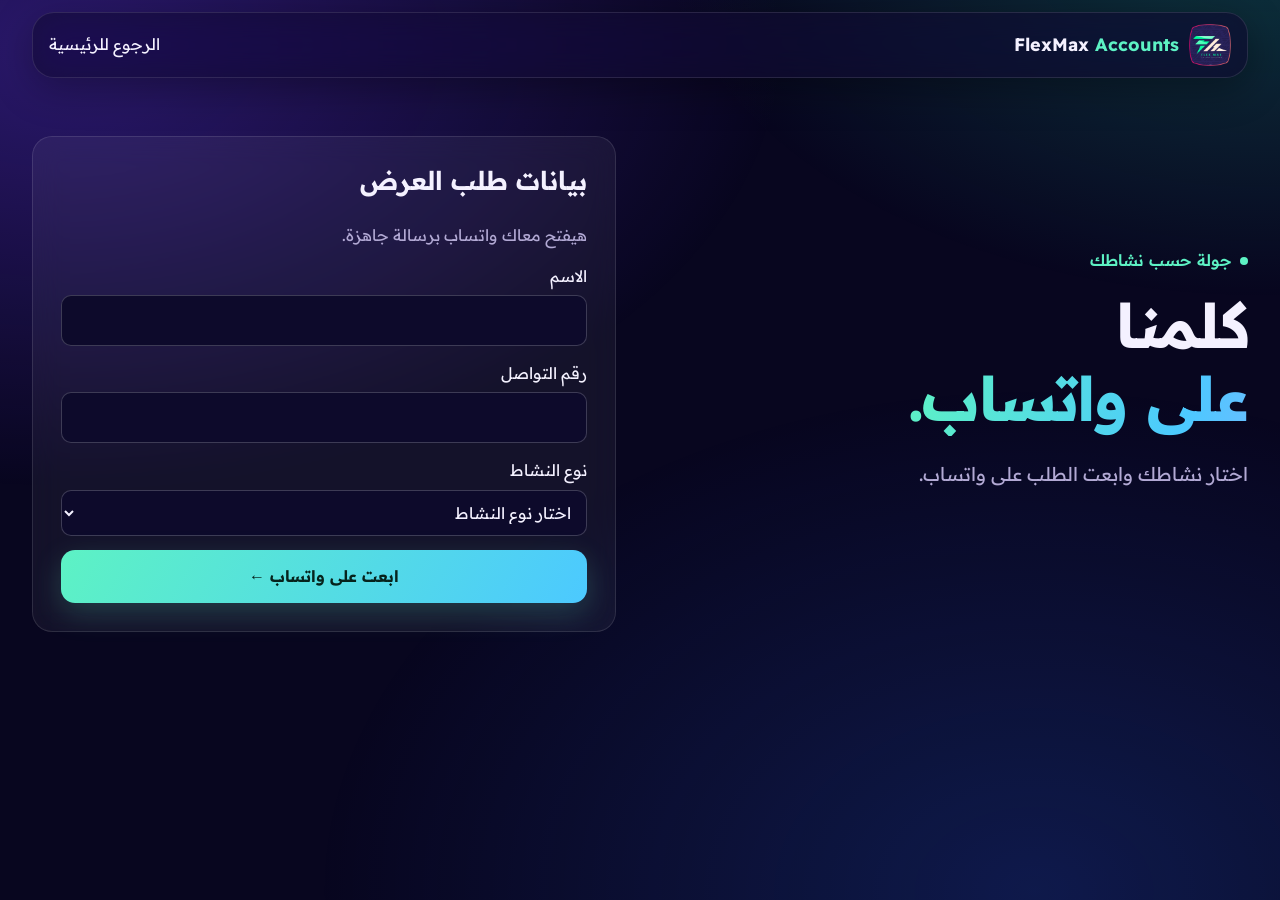
==== demo.html @ 675be2ca "FlexMax Demo V1" ====
<!doctype html>
<html lang="ar" dir="rtl">
<head>
<meta charset="utf-8"><meta name="viewport" content="width=device-width, initial-scale=1">
<title>طلب عرض | FlexMax Accounts</title>
<link rel="icon" href="assets/logo.png"><link rel="stylesheet" href="style.css"><script src="site.js" defer></script>
</head>
<body class="booking"><header class="top"><div class="wrap nav"><a class="brand" href="index.html"><img src="assets/logo.png" alt="" width="42" height="42"><b dir="ltr">FlexMax <span>Accounts</span></b></a><a href="index.html">الرجوع للرئيسية</a></div></header>
<main class="wrap book-grid"><div><p class="eyebrow"><i></i> جولة حسب نشاطك</p><h1>كلمنا<br><em>على واتساب.</em></h1><p class="lead">اختار نشاطك وابعت الطلب على واتساب.</p></div>
<form id="demo-form" class="form"><h2>بيانات طلب العرض</h2><p class="muted">هيفتح معاك واتساب برسالة جاهزة.</p>
<label>الاسم<input name="customer" autocomplete="name" required maxlength="80"></label>
<label>رقم التواصل<input name="phone" type="tel" dir="ltr" autocomplete="tel" required maxlength="30"></label>
<label>نوع النشاط<select name="activity" required><option value="">اختار نوع النشاط</option><option value="market">سوبر ماركت</option><option value="clothes">محل ملابس</option><option value="restaurant">مطعم</option><option value="factory">مصنع</option><option value="payments">محل خدمات دفع</option><option value="other">نشاط آخر</option></select></label>
<button class="button" type="submit">ابعت على واتساب ←</button><p id="form-result" role="status" hidden></p></form></main></body></html>
---- style.css ----
@import url("https://fonts.googleapis.com/css2?family=Readex+Pro:wght@300..700&display=swap");
:root{color-scheme:dark;--bg:#08061f;--ink:#f4f1ff;--mut:#b2a9d4;--mint:#5df2c4;--vio:#7c4dff;--sky:#4cc9ff;--line:#ffffff1c;font-family:"Readex Pro","Segoe UI",Tahoma,Arial,sans-serif}
*{box-sizing:border-box}html{scroll-behavior:smooth;scroll-padding-top:96px}
body{margin:0;background:var(--bg);color:var(--ink);line-height:1.7;overflow-x:clip}
body::before{content:"";position:fixed;inset:-20%;z-index:-1;background:radial-gradient(40% 35% at 18% 18%,#6d3bff59,transparent),radial-gradient(34% 30% at 85% 8%,#22e6b838,transparent),radial-gradient(40% 40% at 72% 85%,#2b6bff33,transparent);animation:drift 24s ease-in-out infinite alternate}
@keyframes drift{to{transform:translate3d(4%,3%,0) scale(1.1) rotate(3deg)}}
a{color:inherit;text-decoration:none}img{display:block;max-width:100%;height:auto}h1,h2,p,figure{margin:0}button,input,select{font:inherit}
:focus-visible{outline:3px solid var(--sky);outline-offset:4px}
.wrap{width:min(1216px,calc(100% - 40px));margin-inline:auto}
.top{position:sticky;top:12px;z-index:30;padding-inline:16px}
.nav{display:flex;align-items:center;gap:14px;min-height:66px;padding:8px 16px;border-radius:22px;background:#120c2fa6;border:1px solid var(--line);backdrop-filter:blur(18px) saturate(1.5);box-shadow:0 10px 40px #0005;transition:min-height .3s,background .3s,box-shadow .3s}
.top.scrolled .nav{min-height:56px;background:#0b0724eb;box-shadow:0 16px 50px #000a}
.top .wrap.nav{width:min(1216px,100%)}
.brand{display:flex;align-items:center;gap:10px;font-size:18px;margin-inline-end:auto}.brand span{color:var(--mint)}
.links{position:relative;display:flex;gap:4px;margin-inline:auto}.links a{position:relative;padding:8px 14px;border-radius:12px;color:var(--mut);font-size:14px;transition:color .25s,background .25s}
.links a:hover,.links a.on{color:#fff}.links a.on::after{content:"";position:absolute;inset-inline:30%;bottom:2px;height:2px;border-radius:2px;background:linear-gradient(90deg,var(--mint),var(--sky))}
.button{position:relative;overflow:hidden;display:inline-flex;align-items:center;justify-content:center;padding:13px 26px;color:#06231c;background:linear-gradient(120deg,var(--mint),var(--sky));border:0;border-radius:14px;cursor:pointer;font-weight:650;box-shadow:0 10px 30px #5df2c433;transition:transform .25s,box-shadow .25s}
.button::after{content:"";position:absolute;inset:0;background:linear-gradient(100deg,transparent 30%,#fff7 50%,transparent 70%);transform:translateX(120%);transition:transform .6s}
.button:hover{transform:translateY(-2px);box-shadow:0 14px 40px #5df2c455}.button:hover::after{transform:translateX(-120%)}
.small{padding:9px 18px;font-size:14px}
.burger{display:none;width:42px;height:42px;border:1px solid var(--line);border-radius:12px;background:#ffffff0d;cursor:pointer;padding:0;place-content:center;gap:5px}
.burger i{display:block;width:18px;height:2px;background:#fff;border-radius:2px;transition:transform .3s,opacity .3s}
.top.open .burger i:nth-child(1){transform:translateY(7px) rotate(45deg)}.top.open .burger i:nth-child(2){opacity:0}.top.open .burger i:nth-child(3){transform:translateY(-7px) rotate(-45deg)}
.hero{padding-top:56px;overflow:clip}
.hero-grid{display:grid;grid-template-columns:.9fr 1.1fr;gap:56px;align-items:center;min-height:560px;padding-block:40px}
.eyebrow{color:var(--mint);font-weight:550;margin-bottom:14px;display:flex;align-items:center;gap:8px}
.eyebrow i{width:8px;height:8px;border-radius:50%;background:var(--mint);box-shadow:0 0 0 0 #5df2c488;animation:ping 2s infinite}
@keyframes ping{70%{box-shadow:0 0 0 10px #5df2c400}}
h1{font-size:clamp(36px,4.8vw,72px);white-space:nowrap;line-height:1.2;font-weight:700;letter-spacing:-.02em}
h1 em{font-style:normal;background:linear-gradient(100deg,var(--mint),var(--sky),#b79bff,var(--mint));background-size:250% 100%;-webkit-background-clip:text;background-clip:text;color:transparent;animation:shine 7s linear infinite}
@keyframes shine{to{background-position:-250% 0}}
.lead{max-width:36ch;color:var(--mut);font-size:19px;margin-block:22px 30px}
.actions{display:flex;flex-wrap:wrap;align-items:center;gap:22px}.ghost{color:#e2d9ef;font-size:15px;transition:color .2s}.ghost:hover{color:var(--mint)}
.intro>*{animation:rise .8s cubic-bezier(.2,.8,.2,1) both}.intro>:nth-child(2){animation-delay:.1s}.intro>:nth-child(3){animation-delay:.2s}.intro>:nth-child(4){animation-delay:.3s}
.visual{position:relative;perspective:1400px;animation:rise 1s .25s cubic-bezier(.2,.8,.2,1) both}
@keyframes rise{from{opacity:0;transform:translateY(28px)}}
.visual::before{content:"";position:absolute;inset:8% 4%;background:linear-gradient(120deg,var(--vio),var(--mint));filter:blur(70px);opacity:.35;border-radius:50%}
.hero-shot,.stage{position:relative;overflow:hidden;border:1px solid #ffffff2e;border-radius:18px;background:#1a1340;box-shadow:0 30px 90px #000a,inset 0 1px #fff2}
.hero-shot{transform:rotateY(var(--ry,0deg)) rotateX(var(--rx,0deg));transition:transform .2s ease-out}
.window{display:flex;direction:ltr;align-items:center;gap:6px;padding:9px 14px;background:#ffffff0d}.window span{width:8px;height:8px;border-radius:50%;background:#ffffff40}.window span:first-child{background:#ff6b8b}.window span:nth-child(2){background:#ffd166}.window span:nth-child(3){background:var(--mint)}.window b{margin-inline-start:auto;font-size:11px;font-weight:500;color:var(--mut)}
.chip{position:absolute;padding:8px 16px;border-radius:999px;background:#150f35e6;border:1px solid #ffffff33;backdrop-filter:blur(10px);font-size:13px;box-shadow:0 10px 30px #0006;animation:float 6s ease-in-out infinite}
.c1{top:-14px;inset-inline-start:-14px}.c2{bottom:18%;inset-inline-end:-18px;animation-delay:-2s}.c3{bottom:-16px;inset-inline-start:14%;animation-delay:-4s}
@keyframes float{50%{transform:translateY(-10px)}}
.trust{display:grid;grid-template-columns:repeat(4,1fr);gap:12px;list-style:none;padding:0;margin-top:30px;animation:rise .9s .5s both}
.trust li{padding:14px 18px;border:1px solid var(--line);border-radius:14px;background:#ffffff08;font-size:14px;color:var(--mut)}
.ribbon{overflow:hidden;direction:ltr;border-block:1px solid var(--line);background:#ffffff06;margin-block:40px 0;mask:linear-gradient(90deg,transparent,#000 12%,#000 88%,transparent)}
.track{display:flex;gap:44px;width:max-content;padding-block:16px;animation:slide 40s linear infinite;direction:rtl}.track span{white-space:nowrap;color:var(--mut);font-size:15px}.track span::before{content:"";display:inline-block;width:6px;height:6px;margin-inline-end:44px;border-radius:50%;background:var(--mint);vertical-align:middle}
@keyframes slide{to{transform:translateX(-50%)}}
.section{padding-block:80px}h2{font-size:clamp(28px,4vw,46px);line-height:1.25;font-weight:650}.muted{color:var(--mut);margin-top:10px}
.tour{display:grid;grid-template-columns:.7fr 1.3fr;gap:32px;margin-top:36px}
.stage{grid-column:2;grid-row:1;position:sticky;top:110px;align-self:start}.stage a{display:block;position:relative}
.zoom{position:absolute;inset-inline-end:12px;bottom:12px;border-radius:10px;background:#08061fd9;padding:5px 12px;font-size:12px}
figcaption{padding:10px 16px;font-size:13px;color:var(--mut)}
.steps{grid-column:1;grid-row:1;display:grid;gap:14px}
.step{border:1px solid var(--line);background:#ffffff08;border-radius:16px;min-height:130px;padding:18px 20px;transition:border-color .3s,background .3s,transform .3s}
.step.active{border-color:transparent;background:linear-gradient(#17103a,#17103a) padding-box,linear-gradient(135deg,var(--mint),var(--vio)) border-box;transform:translateX(-6px)}
.step button{color:var(--ink);background:none;border:0;padding:0;cursor:pointer;font-weight:600;font-size:19px;text-align:start}.step p{color:var(--mut);margin-top:8px;font-size:15px}
.glow{position:relative;overflow:hidden}.glow::after{content:"";position:absolute;inset:0;pointer-events:none;opacity:0;transition:opacity .3s;background:radial-gradient(280px circle at var(--mx,50%) var(--my,0),#5df2c426,transparent 60%)}.glow:hover::after{opacity:1}
.sectors{background:linear-gradient(#ffffff08,transparent);border-top:1px solid var(--line)}
.feat{display:grid;grid-template-columns:repeat(3,1fr);gap:16px;margin-top:34px}
.feat article{padding:26px;border:1px solid var(--line);border-radius:20px;background:#ffffff09;transition:transform .3s,border-color .3s}.feat article:hover{transform:translateY(-4px);border-color:#5df2c455}
.feat b{font-size:20px}.feat p{color:var(--mut);margin-top:10px}
.feat .wide{grid-column:1/-1;background:linear-gradient(120deg,#7c4dff33,#5df2c41f);border-color:#5df2c44d}
.cards{display:grid;grid-template-columns:repeat(5,1fr);gap:12px;margin-top:30px}
.cards a{display:grid;gap:6px;align-content:start;padding:20px;border:1px solid var(--line);border-radius:16px;background:#ffffff09;transition:transform .3s,border-color .3s}.cards a:hover{transform:translateY(-5px);border-color:#5df2c466}
.cards small{color:var(--mut)}
.faq h2{margin-bottom:24px}details{max-width:780px;border-bottom:1px solid var(--line)}
summary{display:flex;justify-content:space-between;gap:16px;cursor:pointer;padding-block:16px;font-weight:550;list-style:none}summary::-webkit-details-marker{display:none}
summary::after{content:"+";color:var(--mint);font-size:24px;line-height:1;transition:transform .3s}details[open] summary::after{transform:rotate(45deg)}
details p{padding-bottom:16px;color:var(--mut);animation:open .35s ease-out}@keyframes open{from{opacity:0;transform:translateY(-6px)}}details a{color:var(--mint);text-decoration:underline}
.end{position:relative;overflow:hidden;display:flex;align-items:center;justify-content:space-between;gap:24px;padding:44px;border-radius:26px;border:1px solid #ffffff2e;background:linear-gradient(130deg,#2a1b6b,#14103a 60%,#0e3b3d)}
.end::before{content:"";position:absolute;width:340px;height:340px;inset-block-start:-160px;inset-inline-start:-80px;background:var(--vio);filter:blur(90px);opacity:.5;animation:float 9s ease-in-out infinite}
.end>*{position:relative}.end h2{font-size:clamp(25px,4vw,40px)}
.social{display:flex;flex-wrap:wrap;gap:10px;margin-top:20px}.social a{padding:7px 16px;border:1px solid #ffffff55;border-radius:999px;font-size:14px;transition:background .25s,color .25s}
.social a[aria-disabled="true"]{opacity:.45;cursor:not-allowed}.social a:not([aria-disabled]):hover{background:var(--mint);color:#06231c}
.contact-btns{display:flex;flex-direction:column;align-items:center;gap:12px}.call{font-size:17px}
.footer{display:flex;justify-content:space-between;padding-block:30px;font-size:14px;color:var(--mut)}
.wa-float{position:fixed;inset-inline-start:18px;bottom:18px;z-index:20;background:#25d366;color:#073b1c;font-weight:650;padding:11px 18px;border-radius:999px;box-shadow:0 8px 24px #0006;animation:pulse 2.6s infinite}
@keyframes pulse{70%{box-shadow:0 8px 24px #0006,0 0 0 14px #25d36600}0%{box-shadow:0 8px 24px #0006,0 0 0 0 #25d36688}}
.booking .book-grid{display:grid;grid-template-columns:1fr 1fr;gap:48px;align-items:center;padding-block:70px}
.form{display:grid;gap:14px;padding:28px;border-radius:20px;border:1px solid var(--line);background:#ffffff0d;backdrop-filter:blur(14px)}.form h2{font-size:26px}.form label{display:grid;gap:5px}
.form input,.form select{width:100%;border:1px solid #ffffff33;border-radius:10px;padding:11px;background:#0d0a2b;color:var(--ink)}
@media(max-width:899px){
.hero-grid,.tour,.booking .book-grid{grid-template-columns:1fr;gap:28px}.hero-grid{min-height:0}.section{padding-block:52px}
.trust{grid-template-columns:1fr 1fr}.feat{grid-template-columns:1fr}.cards{grid-template-columns:repeat(auto-fit,minmax(150px,1fr))}
.stage,.steps{grid-column:auto;grid-row:auto;position:static}.steps{grid-template-columns:repeat(auto-fit,minmax(170px,1fr))}.step{min-height:0}.step p{display:none}.step.active{transform:none}
.burger{display:grid}.top .nav{flex-wrap:nowrap}.top .small{display:none}
.links{position:absolute;inset-inline:16px;top:calc(100% + 8px);flex-direction:column;margin:0;padding:10px;border-radius:18px;background:#0d0a2bf5;border:1px solid var(--line);opacity:0;visibility:hidden;transform:translateY(-8px);transition:.25s}.top.open .links{opacity:1;visibility:visible;transform:none}.links a{padding:12px 14px}
.c1,.c2{inset-inline:auto 8px}.c1{top:-12px}
}
@media(max-width:580px){.wrap{width:calc(100% - 32px)}.brand span{display:none}.end{flex-direction:column;align-items:stretch;padding:30px 22px}.contact-btns{align-items:stretch}.trust{grid-template-columns:1fr}}
@media(prefers-reduced-motion:reduce){html{scroll-behavior:auto}*,*::before,*::after{animation:none!important;transition:none!important}}

.links a{z-index:1}.pill{position:absolute;top:0;height:100%;border-radius:12px;background:#ffffff1a;opacity:0;pointer-events:none;transition:left .35s cubic-bezier(.2,.8,.2,1),width .35s cubic-bezier(.2,.8,.2,1),opacity .25s}
.chip{translate:calc(var(--px,0)*var(--d,12)*1px) calc(var(--py,0)*var(--d,12)*1px);transition:translate .3s ease-out,border-color .3s,background .3s}.chip:hover{border-color:var(--mint);background:#1b1450}
.c1{--d:16}.c2{--d:-20}.c3{--d:22}.c4{top:38%;inset-inline-start:-34px;--d:-14;animation-delay:-1s}
.hero-shot::after{content:"";position:absolute;inset:0;pointer-events:none;opacity:0;transition:opacity .3s;background:radial-gradient(420px circle at var(--gx,50%) var(--gy,0),#ffffff26,transparent 55%)}.visual:hover .hero-shot::after{opacity:1}
.cursor-glow{position:fixed;left:0;top:0;width:560px;height:560px;margin:-280px 0 0 -280px;border-radius:50%;pointer-events:none;z-index:-1;opacity:0;background:radial-gradient(circle,#7c4dff33,#5df2c414 45%,transparent 68%);transition:transform .35s ease-out,opacity .5s}
.button{translate:var(--tx,0) var(--ty,0);transition:transform .25s,box-shadow .25s,translate .2s ease-out}
.step:not(.active):hover{border-color:#ffffff40;background:#ffffff0f;transform:translateX(-4px)}
.stage img{transition:transform .7s cubic-bezier(.2,.8,.2,1)}.stage a:hover img{transform:scale(1.02)}
@media(max-width:899px){.pill,.c4{display:none}}
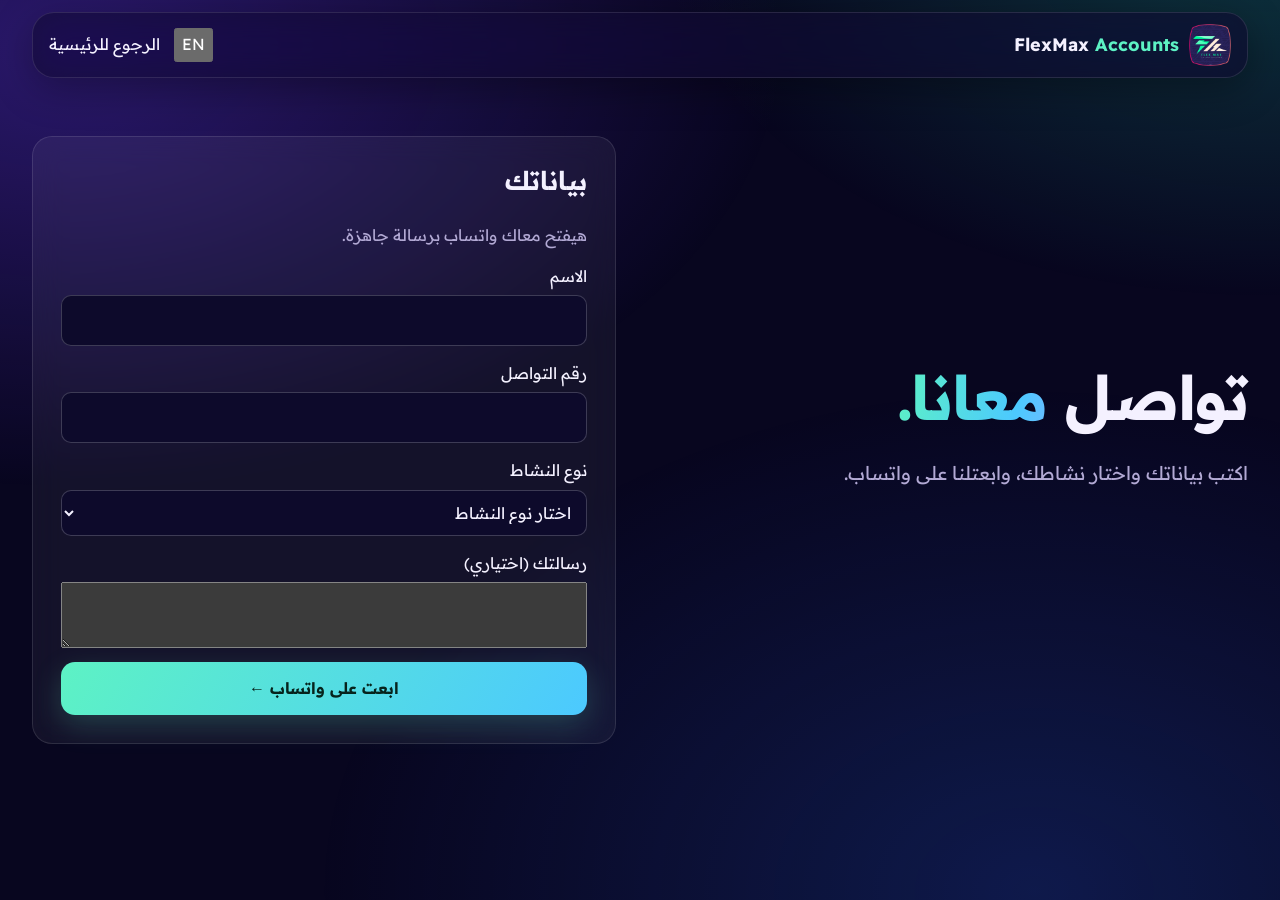
==== commit 327fd4a9: "Fix HTML structure and update elements" ====
--- a/demo.html
+++ b/demo.html
@@ -1,14 +1,15 @@
-<!doctype html>
-<html lang="ar" dir="rtl">
+<!DOCTYPE html>
+
+<html dir="rtl" lang="ar">
 <head>
-<meta charset="utf-8"><meta name="viewport" content="width=device-width, initial-scale=1">
-<title>طلب عرض | FlexMax Accounts</title>
-<link rel="icon" href="assets/logo.png"><link rel="stylesheet" href="style.css"><script src="site.js" defer></script>
+<meta charset="utf-8"/><meta content="width=device-width, initial-scale=1" name="viewport"/><script>(function(){try{var q=new URLSearchParams(location.search).get('lang')||localStorage.getItem('fm-lang');if(q==='en'){var r=document.documentElement;r.lang='en';r.dir='ltr'}}catch(e){}})()</script>
+<title data-en="Contact us | FlexMax Accounts">تواصل معنا | FlexMax Accounts</title>
+<link href="assets/logo.png" rel="icon"/><link href="style.css" rel="stylesheet"/><script defer="" src="site.js"></script>
 </head>
-<body class="booking"><header class="top"><div class="wrap nav"><a class="brand" href="index.html"><img src="assets/logo.png" alt="" width="42" height="42"><b dir="ltr">FlexMax <span>Accounts</span></b></a><a href="index.html">الرجوع للرئيسية</a></div></header>
-<main class="wrap book-grid"><div><p class="eyebrow"><i></i> جولة حسب نشاطك</p><h1>كلمنا<br><em>على واتساب.</em></h1><p class="lead">اختار نشاطك وابعت الطلب على واتساب.</p></div>
-<form id="demo-form" class="form"><h2>بيانات طلب العرض</h2><p class="muted">هيفتح معاك واتساب برسالة جاهزة.</p>
-<label>الاسم<input name="customer" autocomplete="name" required maxlength="80"></label>
-<label>رقم التواصل<input name="phone" type="tel" dir="ltr" autocomplete="tel" required maxlength="30"></label>
-<label>نوع النشاط<select name="activity" required><option value="">اختار نوع النشاط</option><option value="market">سوبر ماركت</option><option value="clothes">محل ملابس</option><option value="restaurant">مطعم</option><option value="factory">مصنع</option><option value="payments">محل خدمات دفع</option><option value="other">نشاط آخر</option></select></label>
-<button class="button" type="submit">ابعت على واتساب ←</button><p id="form-result" role="status" hidden></p></form></main></body></html>
+<body class="booking"><header class="top"><div class="wrap nav"><a class="brand" href="index.html"><img alt="" height="42" src="assets/logo.png" width="42"/><b dir="ltr">FlexMax <span>Accounts</span></b></a><button aria-label="Switch to English" class="lang" type="button">EN</button><a data-en="Back to home" href="index.html">الرجوع للرئيسية</a></div></header>
+<main class="wrap book-grid"><div><h1 data-en="Get in &lt;em&gt;touch.&lt;/em&gt;">تواصل <em>معانا.</em></h1><p class="lead" data-en="Enter your details, choose your business, and send it to us on WhatsApp.">اكتب بياناتك واختار نشاطك، وابعتلنا على واتساب.</p></div>
+<form class="form" id="demo-form"><h2 data-en="Your details">بياناتك</h2><p class="muted" data-en="WhatsApp will open with a ready-made message.">هيفتح معاك واتساب برسالة جاهزة.</p>
+<label><span data-en="Name">الاسم</span><input autocomplete="name" maxlength="80" name="customer" required=""/></label>
+<label><span data-en="Phone number">رقم التواصل</span><input autocomplete="tel" dir="ltr" maxlength="30" name="phone" required="" type="tel"/></label>
+<label><span data-en="Business type">نوع النشاط</span><select name="activity" required=""><option data-en="Choose business type" value="">اختار نوع النشاط</option><option data-en="Supermarket" value="market">سوبر ماركت</option><option data-en="Clothing store" value="clothes">محل ملابس</option><option data-en="Restaurant" value="restaurant">مطعم</option><option data-en="Factory" value="factory">مصنع</option><option data-en="Payment-services shop" value="payments">محل خدمات دفع</option><option data-en="Other business" value="other">نشاط آخر</option></select></label><label><span data-en="Your message (optional)">رسالتك (اختياري)</span><textarea maxlength="500" name="message" rows="4"></textarea></label>
+<button class="button" data-en="Send on WhatsApp →" type="submit">ابعت على واتساب ←</button><p hidden="" id="form-result" role="status"></p></form></main></body></html>
